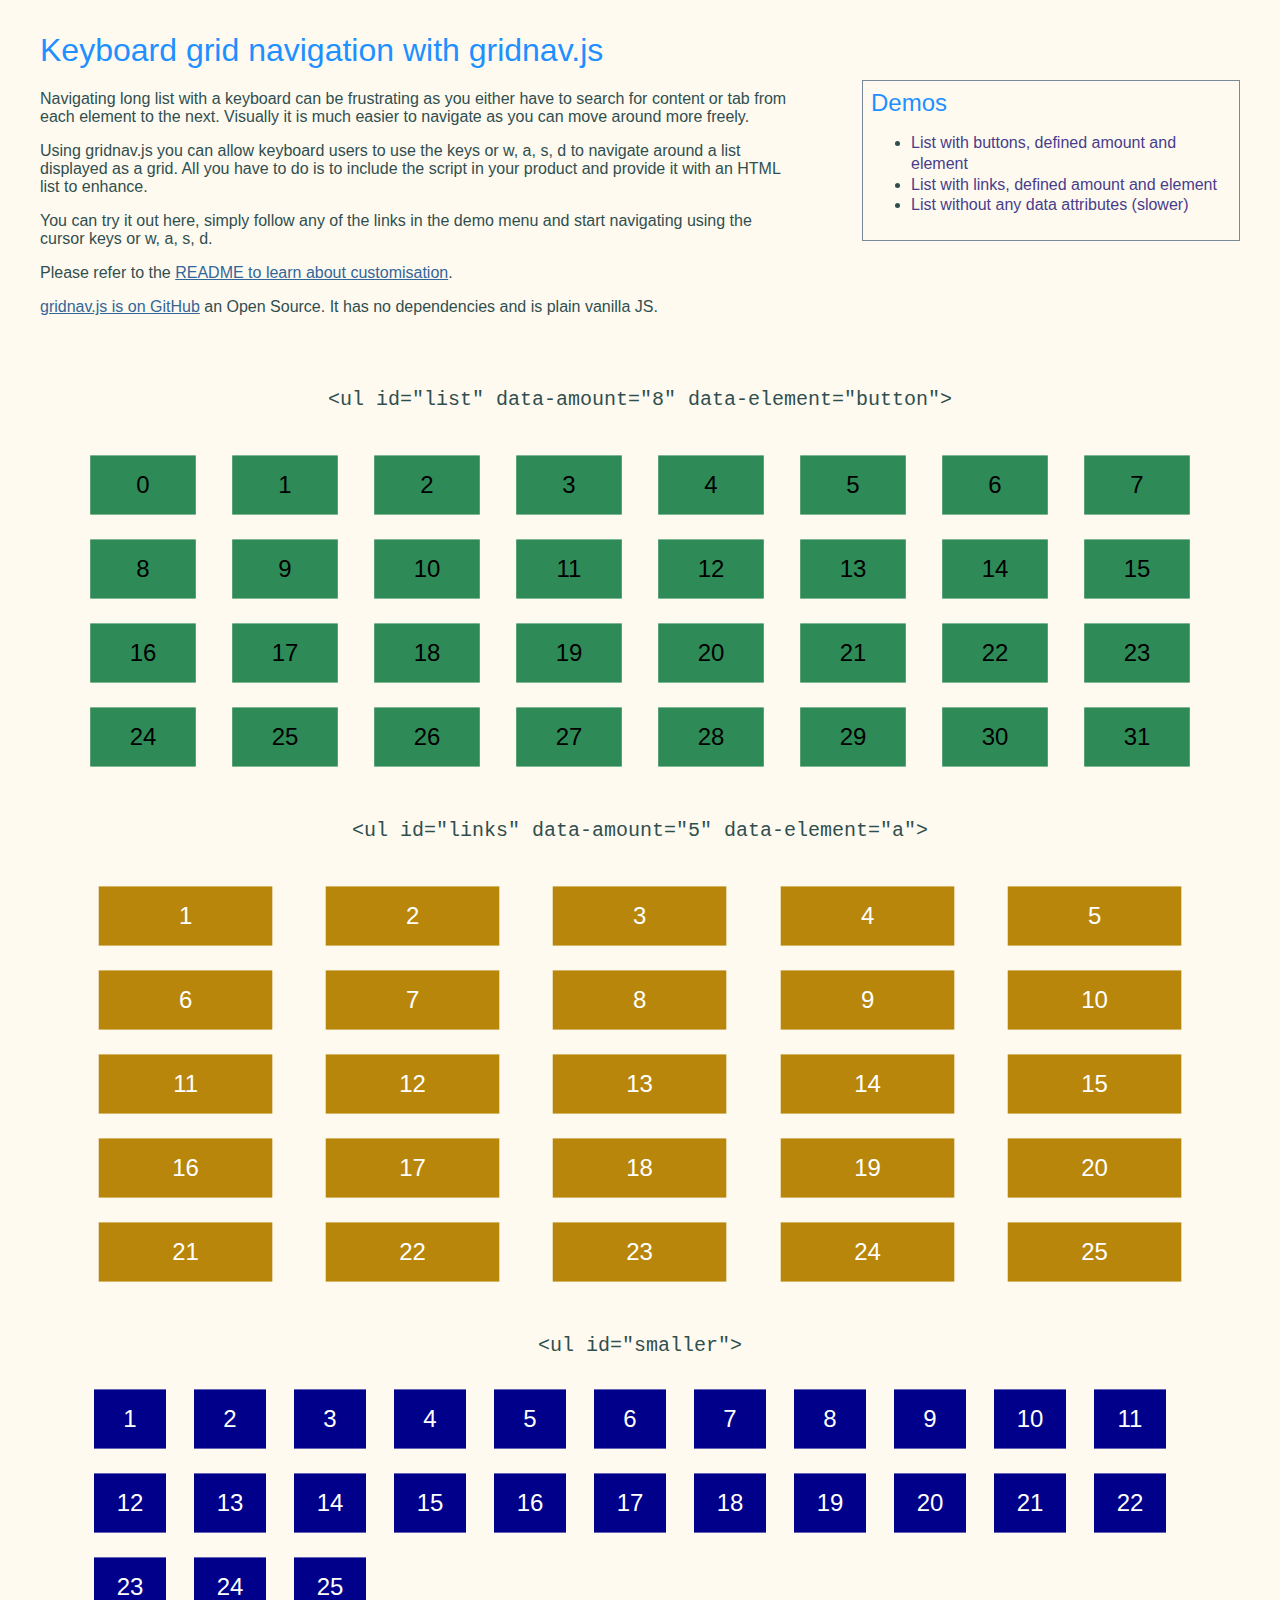
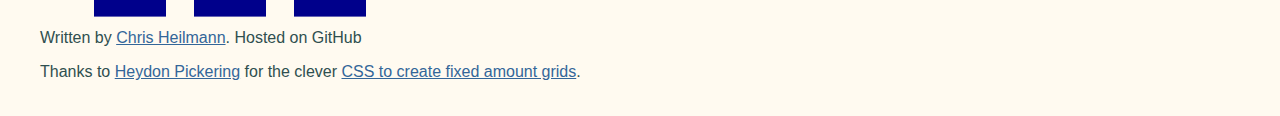
==== index.html @ f93559ae "demo layout" ====
<!DOCTYPE html>
<html>
<head>
  <meta charset="utf-8">
  <meta name="viewport" content="width=device-width, initial-scale=1">
  <title>Keyboard grid navigation</title>
  <link rel="stylesheet" href="styles.css">
</head>
<body>
  <header>
  <h1>Keyboard grid navigation with gridnav.js</h1>
  <p>Navigating long list with a keyboard can be frustrating as you either have to search for content or tab from each element to the next. Visually it is much easier to navigate as you can move around more freely.</p>
  <p>Using gridnav.js you can allow keyboard users to use the keys or w, a, s, d to navigate around a list displayed as a grid. All you have to do is to include the script in your product and provide it with an HTML list to enhance.</p>
  <p>You can try it out here, simply follow any of the links in the demo menu and start navigating using the cursor keys or w, a, s, d.</p>
  <p>Please refer to the <a href="https://github.com/codepo8/gridnav/">README to learn about customisation</a>.</p>
  <p><a href="https://github.com/codepo8/gridnav/">gridnav.js is on GitHub</a> an Open Source. It has no dependencies and is plain vanilla JS.</p>
  <div id="demos">
  <h2>Demos</h2>
  <nav><ul id="nav">
    <li><a href="#list">List with buttons, defined amount and element</a></li>
    <li><a href="#links">List with links, defined amount and element</a></li>
    <li><a href="#smaller">List without any data attributes (slower)</a></li>
  </ul></nav>
  </div>
  </header>
  <section>
    <pre>&lt;ul id="list" data-amount="8" data-element="button"&gt;</pre>
    <div class="demo">
      <ul id="list" data-amount="8" data-element="button">
        <li><button>0</button></li>
        <li><button>1</button></li>
        <li><button>2</button></li>
        <li><button>3</button></li>
        <li><button>4</button></li>
        <li><button>5</button></li>
        <li><button>6</button></li>
        <li><button>7</button></li>
        <li><button>8</button></li>
        <li><button>9</button></li>
        <li><button >10</button></li>
        <li><button >11</button></li>
        <li><button >12</button></li>
        <li><button >13</button></li>
        <li><button >14</button></li>
        <li><button >15</button></li>
        <li><button >16</button></li>
        <li><button >17</button></li>
        <li><button >18</button></li>
        <li><button >19</button></li>
        <li><button >20</button></li>
        <li><button >21</button></li>
        <li><button >22</button></li>
        <li><button >23</button></li>
        <li><button >24</button></li>
        <li><button >25</button></li>
        <li><button >26</button></li>
        <li><button >27</button></li>
        <li><button >28</button></li>
        <li><button >29</button></li>
        <li><button >30</button></li>
        <li><button >31</button></li>
      </ul>
    </div>
    <pre>&lt;ul id="links" data-amount="5" data-element="a"&gt;</pre>

    <div class="demo">
      <ul id="links" data-amount="5" data-element="a">
        <li><a href="#">1</a></li>
        <li><a href="#">2</a></li>
        <li><a href="#">3</a></li>
        <li><a href="#">4</a></li>
        <li><a href="#">5</a></li>
        <li><a href="#">6</a></li>
        <li><a href="#">7</a></li>
        <li><a href="#">8</a></li>
        <li><a href="#">9</a></li>
        <li><a href="#">10</a></li>
        <li><a href="#">11</a></li>
        <li><a href="#">12</a></li>
        <li><a href="#">13</a></li>
        <li><a href="#">14</a></li>
        <li><a href="#">15</a></li>
        <li><a href="#">16</a></li>
        <li><a href="#">17</a></li>
        <li><a href="#">18</a></li>
        <li><a href="#">19</a></li>
        <li><a href="#">20</a></li>
        <li><a href="#">21</a></li>
        <li><a href="#">22</a></li>
        <li><a href="#">23</a></li>
        <li><a href="#">24</a></li>
        <li><a href="#">25</a></li>
      </ul>
    </div>

    <pre>&lt;ul id="smaller"&gt;</pre>

    <div class="borked">
      <ul id="smaller">
        <li><a href="#">1</a></li>
        <li><a href="#">2</a></li>
        <li><a href="#">3</a></li>
        <li><a href="#">4</a></li>
        <li><a href="#">5</a></li>
        <li><a href="#">6</a></li>
        <li><a href="#">7</a></li>
        <li><a href="#">8</a></li>
        <li><a href="#">9</a></li>
        <li><a href="#">10</a></li>
        <li><a href="#">11</a></li>
        <li><a href="#">12</a></li>
        <li><a href="#">13</a></li>
        <li><a href="#">14</a></li>
        <li><a href="#">15</a></li>
        <li><a href="#">16</a></li>
        <li><a href="#">17</a></li>
        <li><a href="#">18</a></li>
        <li><a href="#">19</a></li>
        <li><a href="#">20</a></li>
        <li><a href="#">21</a></li>
        <li><a href="#">22</a></li>
        <li><a href="#">23</a></li>
        <li><a href="#">24</a></li>
        <li><a href="#">25</a></li>
      </ul>
    </div>
  </section>
  <footer>
    <p>Written by <a href="http://twitter.com/codepo8">Chris Heilmann</a>. Hosted on GitHub</p>
    <p>Thanks to <a href="http://twitter.com/heydonworks">Heydon Pickering</a> for the clever <a href="https://codepen.io/heydon/pen/bcdrl">CSS to create fixed amount grids</a>.</p>
  </footer>

  <script src="gridnav.js"></script>

  <script>
    var buttonlist = new Gridnav('#list');
    var linklist = new Gridnav('#links');
    var smallerlist = new Gridnav('#smaller');
  </script>

  <script>
    document.querySelector('#nav').
      addEventListener('click',function(ev) {
        ev.preventDefault();
        if (ev.target.tagName === 'A') {
          var elm = document.querySelector(
            ev.target.href.replace(/.*#/, '#'));
          window.scrollTo(0, elm.offsetTop);
          elm.children[0].children[0].focus();
        }
      }
    );
  </script>

</body>
</html>
---- styles.css ----
body,html {
  background: floralwhite;
  color: darkslategray;
  font-family: helvetica, arial, sans-serif;
  font-size: 16px;
}
header, footer, section {
  display: block;
  margin: 2em;
  clear: both;
}
p a {
  color: #369;
}
h1, h2 {
  color: dodgerblue;
  font-weight: lighter;
}
h2 {
  margin: 0;
}
.demo {
  clear: both;
  margin: 2em;
}
pre {
  text-align: center;
  padding-top: 2em;
  font-size: 20px;
}
.demo ul {
  margin: 0;
  padding: 0;
  clear: both;
}
pre {
  clear: both;
}
.demo li {
  margin: 0;
  padding: 0;
  list-style: none;
  float: left;
  display: block;
}

.demo li {
  width: calc(100% / 8);
}
.demo li:nth-child(8n+1):nth-last-child(1) {
  width: 100%;
}
.demo li:nth-child(8n+1):nth-last-child(1) ~ li {
  width: 100%;
}
.demo li:nth-child(8n+1):nth-last-child(2) {
  width: 50%;
}
.demo li:nth-child(8n+1):nth-last-child(2) ~ li {
  width: 50%;
}
.demo li:nth-child(8n+1):nth-last-child(3) {
  width: calc(100% / 8);
}
.demo li:nth-child(8n+1):nth-last-child(3) ~ li {
  width: calc(100% / 8);
}

#links li {
  width: calc(100% / 5);
}
#links li:nth-child(5n+1):nth-last-child(1) {
  width: 100%;
}
#links li:nth-child(5n+1):nth-last-child(1) ~ li {
  width: 100%;
}
#links li:nth-child(5n+1):nth-last-child(2) {
  width: 50%;
}
#links li:nth-child(5n+1):nth-last-child(2) ~ li {
  width: 50%;
}
#links li:nth-child(5n+1):nth-last-child(3) {
  width: calc(100% / 5);
}
#links li:nth-child(8n+1):nth-last-child(3) ~ li {
  width: calc(100% / 5);
}

.demo button, .demo a, .borked a {
  text-align: center;
  text-decoration: none;
  font-size: 30px;
  display: inline-block;
  background: seagreen;
  border: none;
  margin: 5px;
  padding: 20px 0;
  width: calc(100% - 10px);
  height: calc(100% - 10px);
  transform: scale(0.8);
  transition: 300ms;
}
.demo button:focus, .demo button:hover, .demo a:focus, .demo a:hover, .borked a:focus, .borked a:hover{
  background: lime;
  transform: scale(1);
}
#links a {
  color: white;
  background: darkgoldenrod;
}
#links a:focus, #links a:hover{
  background: lightsalmon;
}
header {
  position: relative;
  padding-right: 35%;
}
#demos {
  position: absolute;
  right: 0;
  top: 3em;
  width: 30%;
  display: block;
  border: 1px solid lightslategrey;
  padding: .5em;
}
nav a {
  color: darkslateblue;
  text-decoration: none;
  display: block;
  line-height: 1.3em;
}
#smaller li {
  float: left;
  display: inline-block;
  list-style: none;
  width: 100px;
}
#smaller a {
  color: white;
  background: darkblue;
}
#smaller a:focus, #smaller a:hover{
  background: dodgerblue;
}
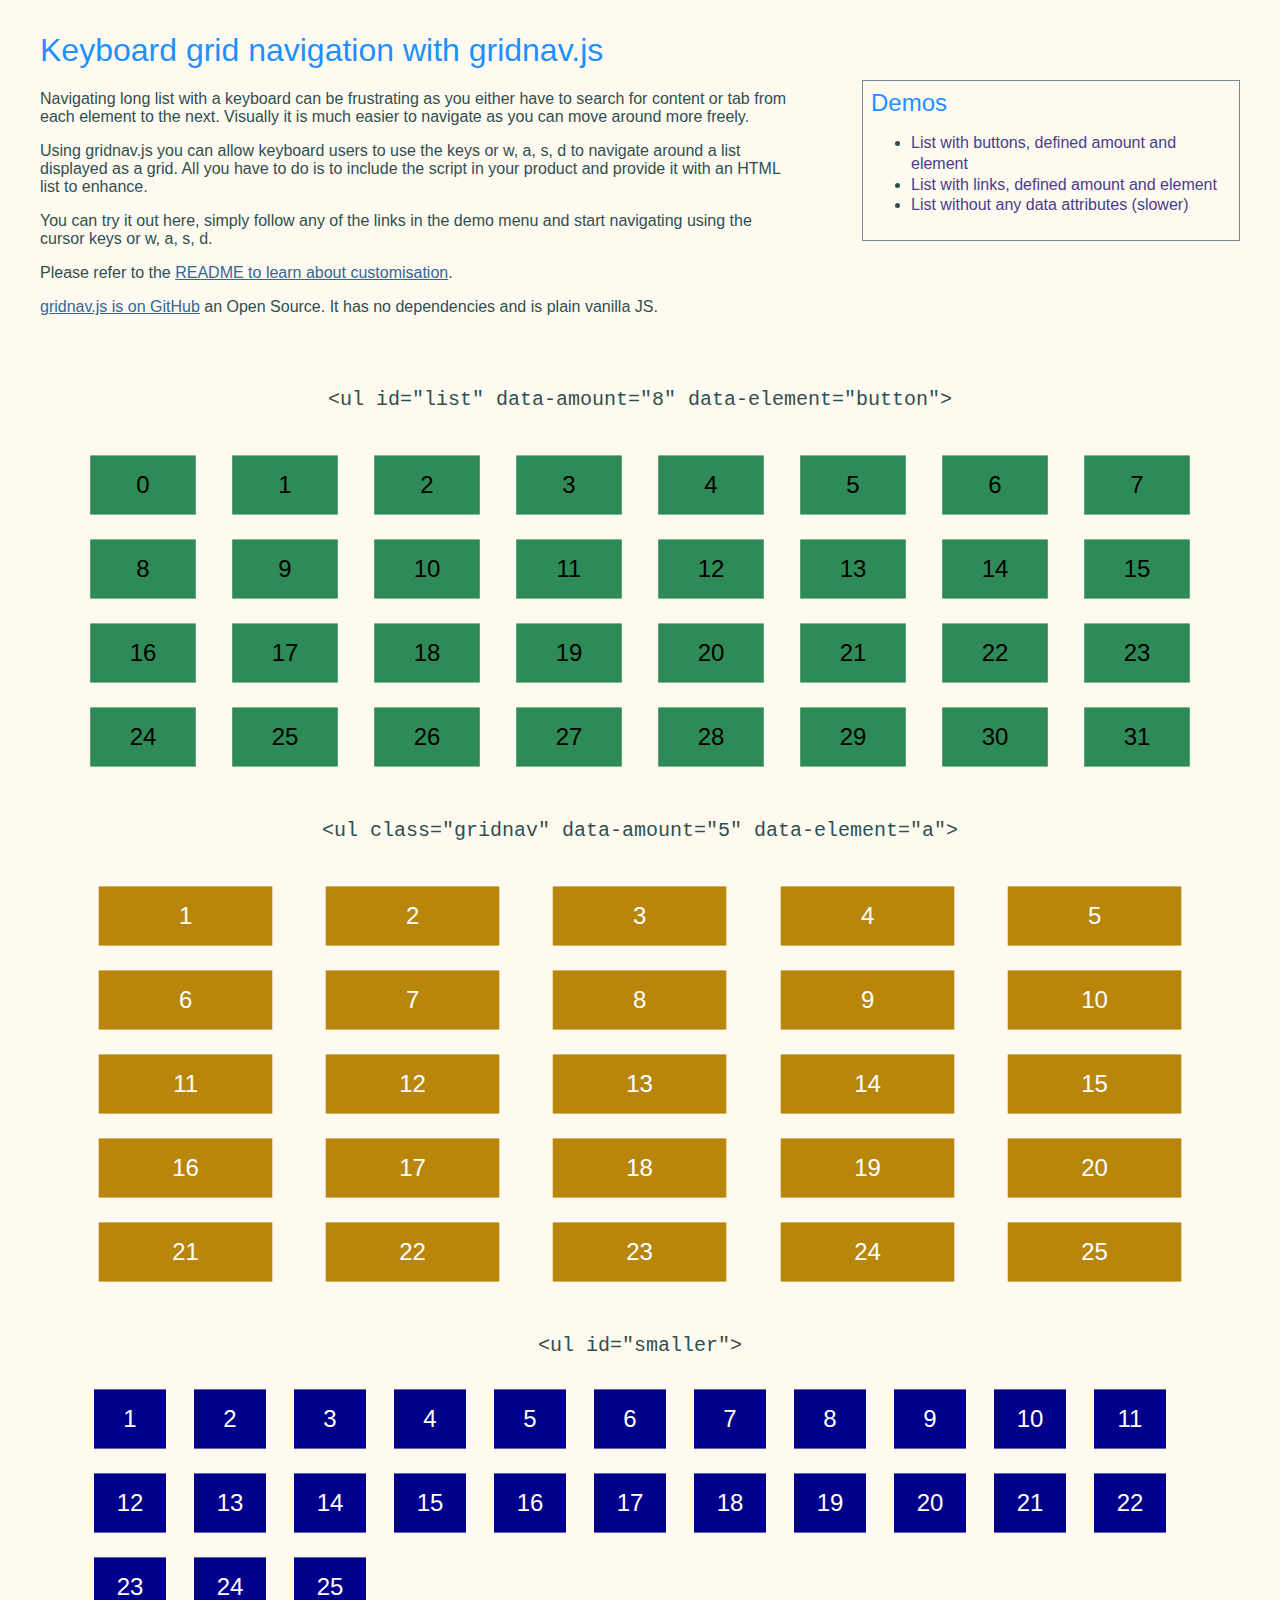
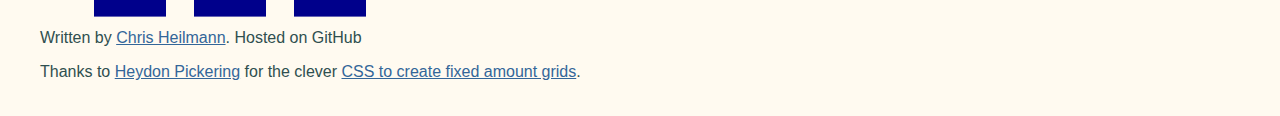
==== commit 5508210b: "added class as a trigger to avoid the need to instantiate in JS" ====
--- a/index.html
+++ b/index.html
@@ -23,7 +23,7 @@
   </ul></nav>
   </div>
   </header>
-  <section>
+  <section id="gridnavs">
     <pre>&lt;ul id="list" data-amount="8" data-element="button"&gt;</pre>
     <div class="demo">
       <ul id="list" data-amount="8" data-element="button">
@@ -61,10 +61,10 @@
         <li><button >31</button></li>
       </ul>
     </div>
-    <pre>&lt;ul id="links" data-amount="5" data-element="a"&gt;</pre>
+    <pre>&lt;ul class="gridnav" data-amount="5" data-element="a"&gt;</pre>
 
     <div class="demo">
-      <ul id="links" data-amount="5" data-element="a">
+      <ul class="gridnav" id="links" data-amount="5" data-element="a">
         <li><a href="#">1</a></li>
         <li><a href="#">2</a></li>
         <li><a href="#">3</a></li>
@@ -134,7 +134,6 @@
 
   <script>
     var buttonlist = new Gridnav('#list');
-    var linklist = new Gridnav('#links');
     var smallerlist = new Gridnav('#smaller');
   </script>
 
@@ -150,6 +149,13 @@
         }
       }
     );
+
+    // Prevent anchor navigation
+    document.querySelector('#gridnavs').
+      addEventListener('click',function(ev) {
+        ev.preventDefault();
+      }
+    );
   </script>
 
 </body>
--- a/styles.css
+++ b/styles.css
@@ -84,7 +84,7 @@
 #links li:nth-child(5n+1):nth-last-child(3) {
   width: calc(100% / 5);
 }
-#links li:nth-child(8n+1):nth-last-child(3) ~ li {
+#links li:nth-child(5n+1):nth-last-child(3) ~ li {
   width: calc(100% / 5);
 }
 
